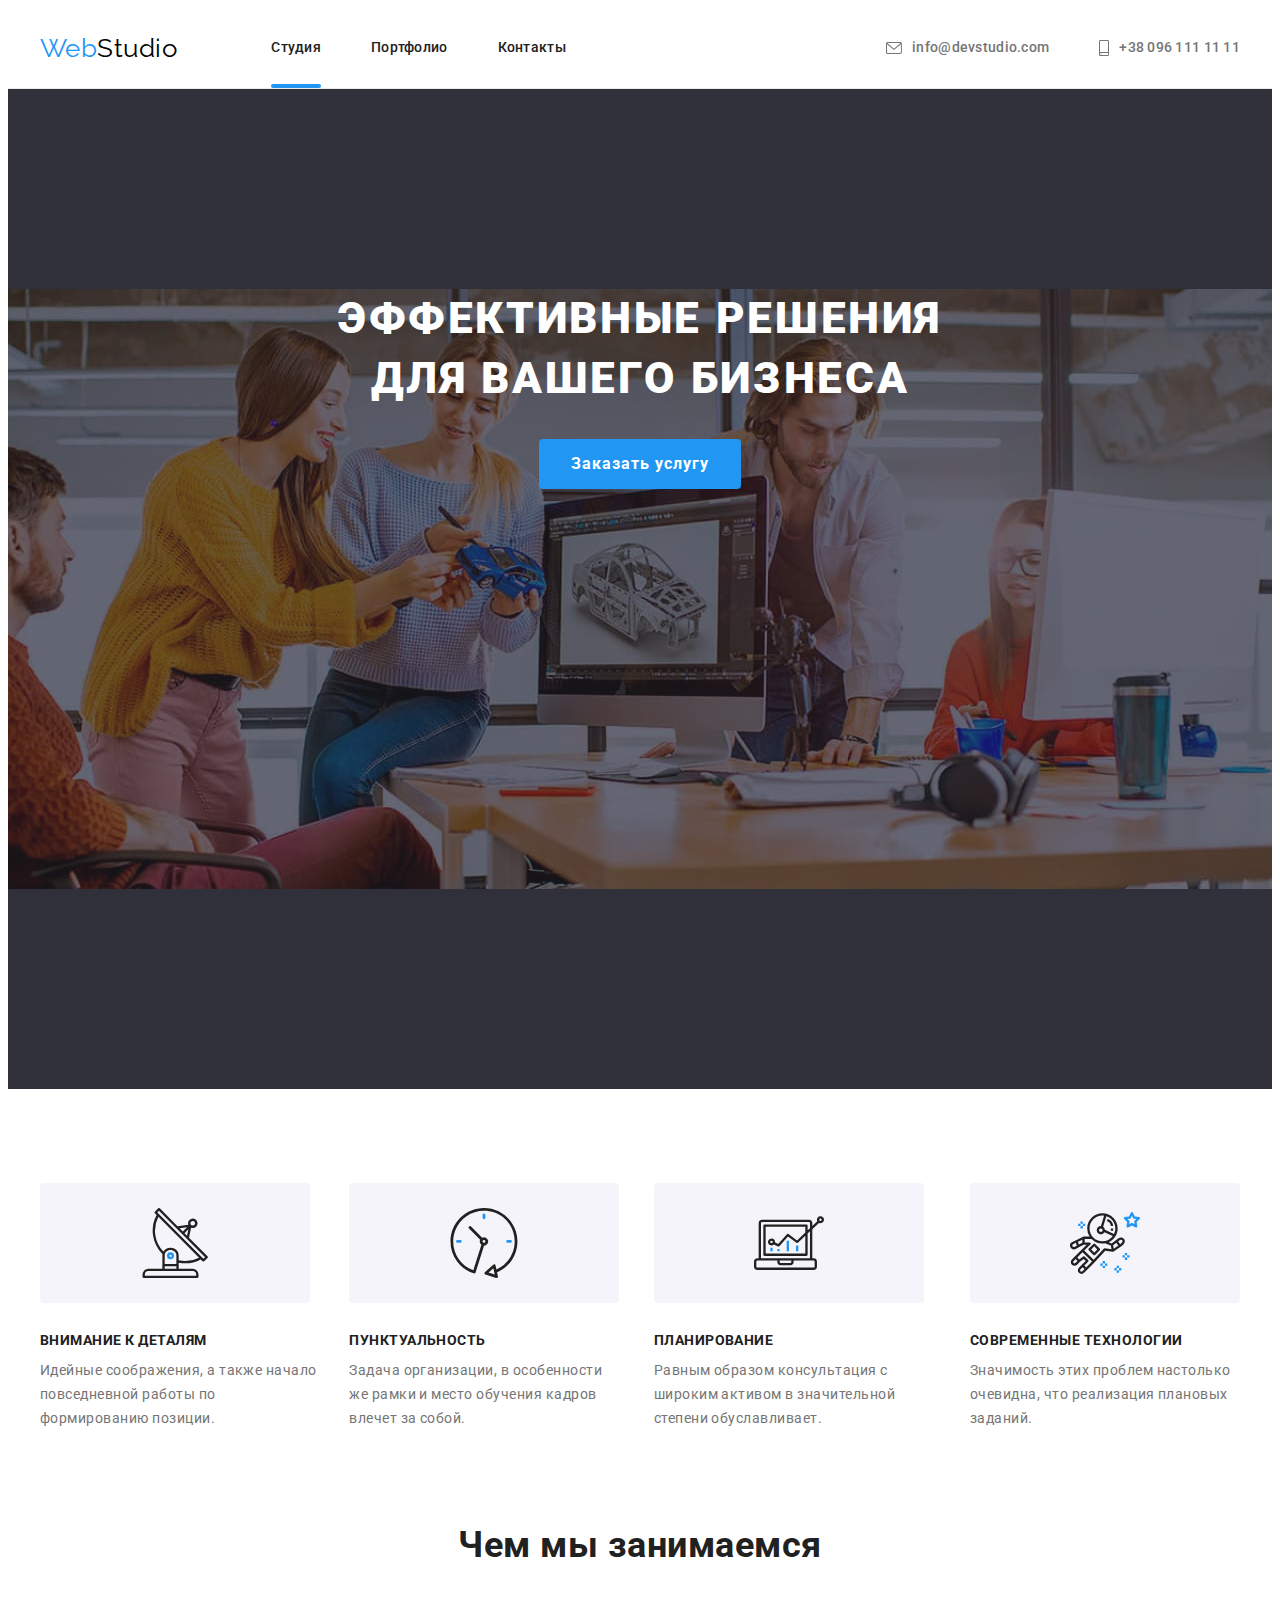
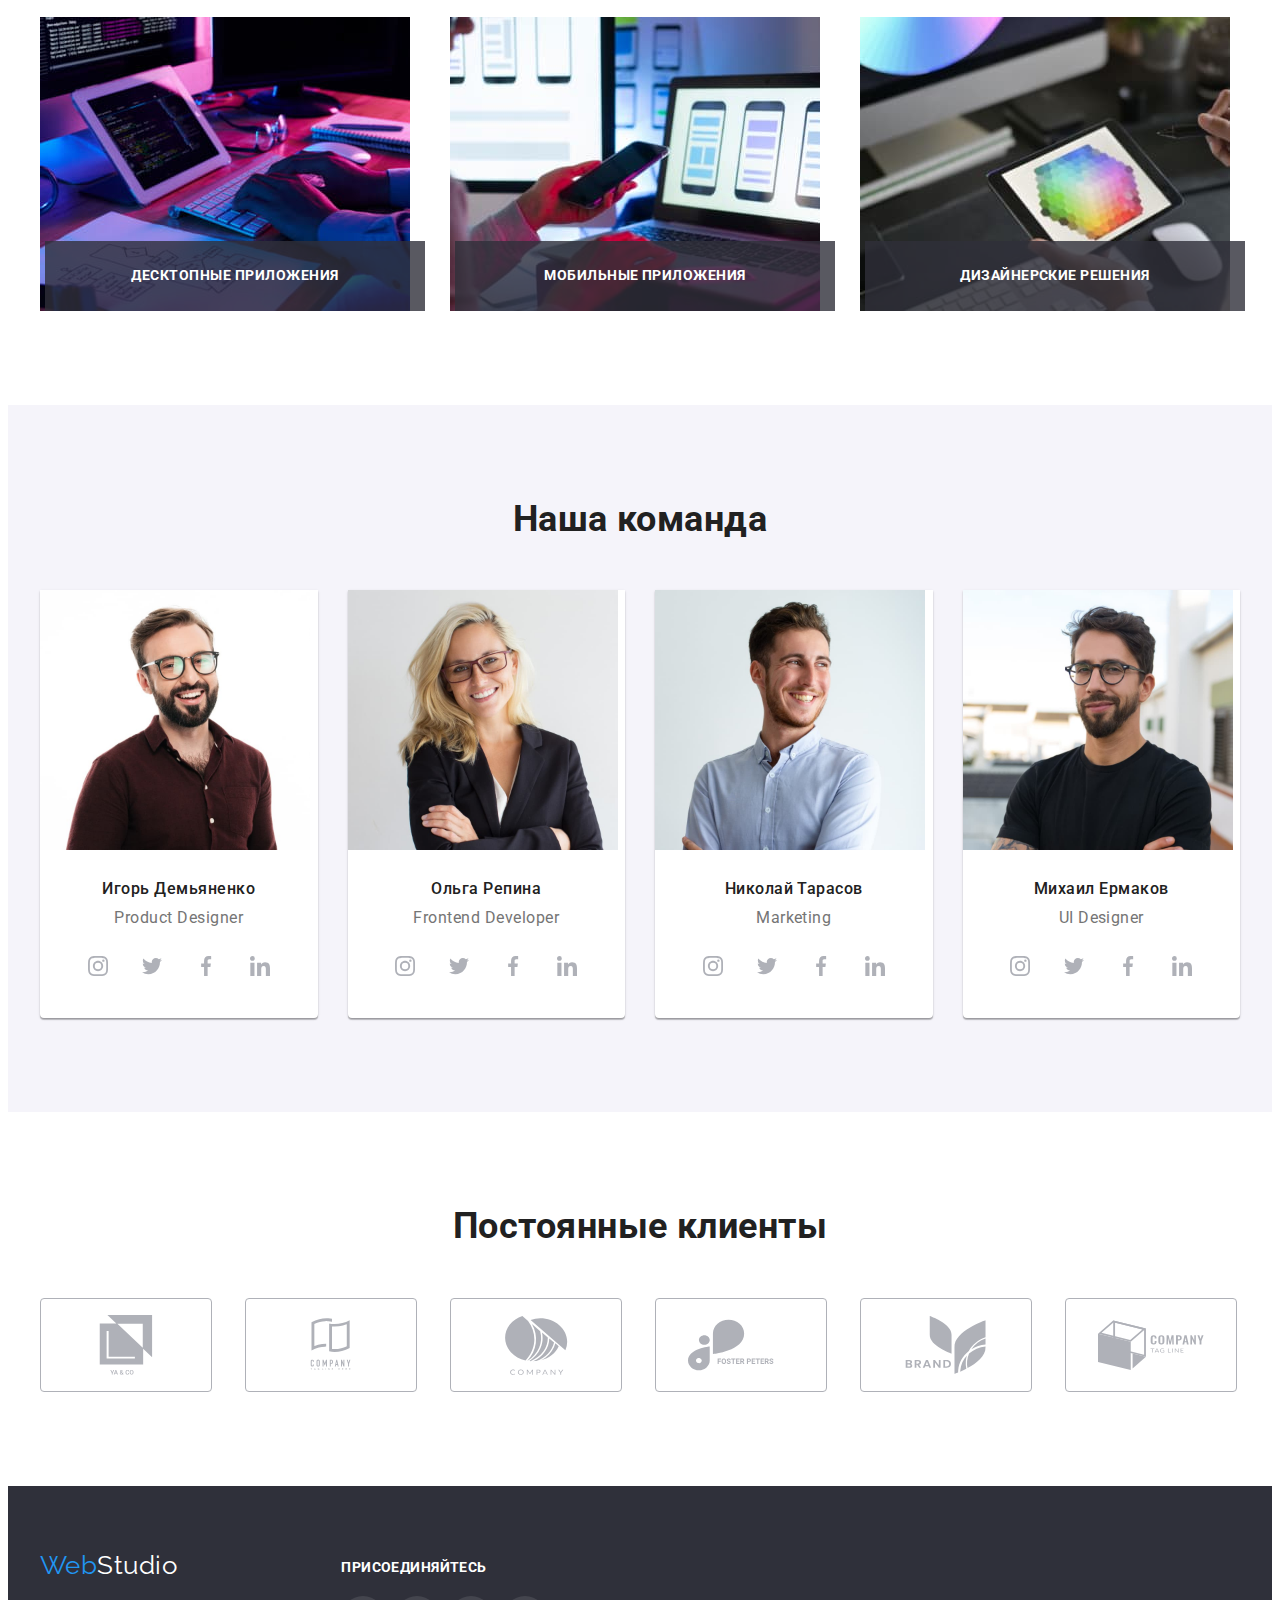
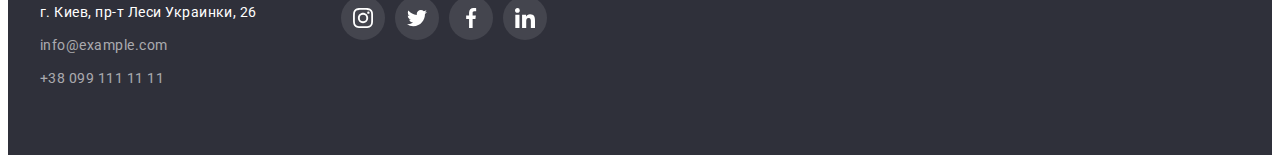
==== index.html @ 6e795c2c "upload" ====
<!DOCTYPE html>
<html lang="ru">
  <head>
    <meta charset="UTF-8" />
    <meta http-equiv="X-UA-Compatible" content="IE=edge" />
    <meta name="viewport" content="width=device-width, initial-scale=1.0" />
    <title>Document</title>
    <link rel="preconnect" href="https://fonts.googleapis.com" />
    <link rel="preconnect" href="https://fonts.gstatic.com" crossorigin />
    <link
      href="https://fonts.googleapis.com/css2?family=Raleway:wght@700&family=Roboto:wght@400;500;700;900&display=swap"
      rel="stylesheet"
    />
    <link
      rel="stylesheet"
      href="https://cdnjs.cloudflare.com/ajax/libs/modern-normalize/1.1.0/modern-normalize.min.css"
      integrity="sha512-wpPYUAdjBVSE4KJnH1VR1HeZfpl1ub8YT/NKx4PuQ5NmX2tKuGu6U/JRp5y+Y8XG2tV+wKQpNHVUX03MfMFn9Q=="
      crossorigin="anonymous"
      referrerpolicy="no-referrer"
    />
    <link rel="stylesheet" href="./css/styles.css" />
  </head>
  <body>
    <!--Секция Header -->
    <header class="header-container">
      <div class="container header-desc">
        <a class="logo" href="./index.html"
          >Web<span class="studio-header">Studio</span></a
        >
        <nav class="nav-content">
          <ul class="list">
            <li class="link-header">
              <a class="link-header-item header-underline" href="./index.html"
                >Студия</a
              >
            </li>
            <li class="link-header">
              <a class="link-header-item" href="./portfolio.html">Портфолио</a>
            </li>
            <li class="link-header">
              <a class="link-header-item" href="">Контакты</a>
            </li>
          </ul>
        </nav>
        <div class="header-contact">
          <ul class="list">
            <li class="header-link-div">
              <a
                class="link-header-item list-contact"
                href="mailto:info@devstudio.com"
              >
                <svg class="header-icon" width="16px" height="12px">
                  <use href="./images/icons.svg#icon-mail"></use></svg
                >info@devstudio.com</a
              >
            </li>
            <li class="header-link-div">
              <a class="link-header-item list-contact" href="tel:+380961111111">
                <svg class="header-icon" width="10px" height="16px">
                  <use href="./images/icons.svg#icon-smartphone"></use>
                </svg>
                +38 096 111 11 11</a
              >
            </li>
          </ul>
        </div>
      </div>
    </header>
    <!-- Блок Unique Content -->
    <main>
      <!-- Секция Hero -->
      <section class="hero-block section">
        <div class="container">
          <h1 class="slogan">Эффективные решения для вашего бизнеса</h1>
          <button class="main-btn" data-modal-open type="button">
            Заказать услугу
          </button>
          <div class="backdrop is-hidden" data-modal>
            <div class="modal">
              <button class="close-btn" data-modal-close type="button">
                <svg width="18px" height="18px">
                  <use href="./images/icons.svg#icon-close"></use>
                </svg>
              </button>
            </div>
          </div>
        </div>
      </section>
      <!-- Секция About -->
      <section class="section">
        <div class="container">
          <h2 class="visually-hidden">feature</h2>
          <ul class="list">
            <li class="about-blocks">
              <div class="about-icons">
                <svg width="70px" height="70px">
                  <use href="./images/icons.svg#icon-antenna"></use>
                </svg>
              </div>
              <h3 class="tag-line">Внимание к деталям</h3>
              <p class="text-about">
                Идейные соображения, а также начало повседневной работы по
                формированию позиции.
              </p>
            </li>
            <li class="about-blocks">
              <div class="about-icons">
                <svg width="70px" height="70px">
                  <use href="./images/icons.svg#icon-clock"></use>
                </svg>
              </div>
              <h3 class="tag-line">Пунктуальность</h3>
              <p class="text-about">
                Задача организации, в особенности же рамки и место обучения
                кадров влечет за собой.
              </p>
            </li>
            <li class="about-blocks">
              <div class="about-icons">
                <svg width="70px" height="70px">
                  <use href="./images/icons.svg#icon-diagram"></use>
                </svg>
              </div>
              <h3 class="tag-line">Планирование</h3>
              <p class="text-about">
                Равным образом консультация с широким активом в значительной
                степени обуславливает.
              </p>
            </li>
            <li class="about-blocks">
              <div class="about-icons">
                <svg width="70px" height="70px">
                  <use href="./images/icons.svg#icon-astronaut"></use>
                </svg>
              </div>
              <h3 class="tag-line">Современные технологии</h3>
              <p class="text-about">
                Значимость этих проблем настолько очевидна, что реализация
                плановых заданий.
              </p>
            </li>
          </ul>
        </div>
      </section>
      <!-- Секция Example -->
      <section class="section section-example">
        <div class="container">
          <h2 class="title-caption">Чем мы занимаемся</h2>
          <ul class="list list-example">
            <li class="example-item">
              <img
                src="./images/img11.jpg"
                alt="робота за ноутбуком"
                width="370"
                height="295"
              />
              <p class="example-item-caption">Десктопные приложения</p>
            </li>
            <li class="example-item">
              <img
                src="./images/img12.jpg"
                alt="телефон в руках"
                width="370"
                height="295"
              />
              <p class="example-item-caption">Мобильные приложения</p>
            </li>
            <li class="example-item">
              <img
                src="./images/img13.jpg"
                alt="планшет в руках"
                width="370"
                height="295"
              />
              <p class="example-item-caption">Дизайнерские решения</p>
            </li>
          </ul>
        </div>
      </section>
      <!-- Секция Team -->
      <section class="section-team section">
        <div class="container">
          <h2 class="title-caption">Наша команда</h2>
          <ul class="list team-list">
            <li class="member">
              <img
                src="./images/img21.jpg"
                alt="Игорь Демьяненко"
                width="270"
                height="260"
              />
              <div class="class-member-list">
                <h3 class="member-name">Игорь Демьяненко</h3>
                <p class="member-job">Product Designer</p>
                <ul class="team-social-media">
                  <li class="team-social">
                    <a
                      class="social-media-link"
                      href=""
                      target="_blank"
                      rel="noopener noreferrer"
                      aria-label="instagram"
                    >
                      <svg width="20px" height="20px">
                        <use href="./images/icons.svg#icon-instagram"></use>
                      </svg>
                    </a>
                  </li>
                  <li class="team-social">
                    <a
                      class="social-media-link"
                      href=""
                      target="_blank"
                      rel="noopener noreferrer"
                      aria-label="twitter"
                    >
                      <svg width="20px" height="20px">
                        <use href="./images/icons.svg#icon-twitter"></use>
                      </svg>
                    </a>
                  </li>
                  <li class="team-social">
                    <a
                      class="social-media-link"
                      href=""
                      target="_blank"
                      rel="noopener noreferrer"
                      aria-label="facebook"
                    >
                      <svg width="20px" height="20px">
                        <use href="./images/icons.svg#icon-facebook"></use>
                      </svg>
                    </a>
                  </li>
                  <li class="team-social">
                    <a
                      class="social-media-link"
                      href=""
                      target="_blank"
                      rel="noopener noreferrer"
                      aria-label="linkendin"
                    >
                      <svg width="20px" height="20px">
                        <use href="./images/icons.svg#icon-linkendin"></use>
                      </svg>
                    </a>
                  </li>
                </ul>
              </div>
            </li>
            <li class="member">
              <img
                src="./images/img22.jpg"
                alt="Ольга Репина"
                width="270"
                height="260"
              />
              <div class="class-member-list">
                <h3 class="member-name">Ольга Репина</h3>
                <p class="member-job">Frontend Developer</p>
                <ul class="team-social-media">
                  <li class="team-social">
                    <a
                      class="social-media-link"
                      href=""
                      target="_blank"
                      rel="noopener noreferrer"
                      aria-label="instagram"
                    >
                      <svg width="20px" height="20px">
                        <use href="./images/icons.svg#icon-instagram"></use>
                      </svg>
                    </a>
                  </li>
                  <li class="team-social">
                    <a
                      class="social-media-link"
                      href=""
                      target="_blank"
                      rel="noopener noreferrer"
                      aria-label="twitter"
                    >
                      <svg width="20px" height="20px">
                        <use href="./images/icons.svg#icon-twitter"></use>
                      </svg>
                    </a>
                  </li>
                  <li class="team-social">
                    <a
                      class="social-media-link"
                      href=""
                      target="_blank"
                      rel="noopener noreferrer"
                      aria-label="facebook"
                    >
                      <svg width="20px" height="20px">
                        <use href="./images/icons.svg#icon-facebook"></use>
                      </svg>
                    </a>
                  </li>
                  <li class="team-social">
                    <a
                      class="social-media-link"
                      href=""
                      target="_blank"
                      rel="noopener noreferrer"
                      aria-label="linkendin"
                    >
                      <svg width="20px" height="20px">
                        <use href="./images/icons.svg#icon-linkendin"></use>
                      </svg>
                    </a>
                  </li>
                </ul>
              </div>
            </li>
            <li class="member">
              <img
                src="./images/img23.jpg"
                alt="Николай Тарасов"
                width="270"
                height="260"
              />
              <div class="class-member-list">
                <h3 class="member-name">Николай Тарасов</h3>
                <p class="member-job">Marketing</p>
                <ul class="team-social-media">
                  <li class="team-social">
                    <a
                      class="social-media-link"
                      href=""
                      target="_blank"
                      rel="noopener noreferrer"
                      aria-label="instagram"
                    >
                      <svg width="20px" height="20px">
                        <use href="./images/icons.svg#icon-instagram"></use>
                      </svg>
                    </a>
                  </li>
                  <li class="team-social">
                    <a
                      class="social-media-link"
                      href=""
                      target="_blank"
                      rel="noopener noreferrer"
                      aria-label="twitter"
                    >
                      <svg width="20px" height="20px">
                        <use href="./images/icons.svg#icon-twitter"></use>
                      </svg>
                    </a>
                  </li>
                  <li class="team-social">
                    <a
                      class="social-media-link"
                      href=""
                      target="_blank"
                      rel="noopener noreferrer"
                      aria-label="facebook"
                    >
                      <svg width="20px" height="20px">
                        <use href="./images/icons.svg#icon-facebook"></use>
                      </svg>
                    </a>
                  </li>
                  <li class="team-social">
                    <a
                      class="social-media-link"
                      href=""
                      target="_blank"
                      rel="noopener noreferrer"
                      aria-label="linkendin"
                    >
                      <svg width="20px" height="20px">
                        <use href="./images/icons.svg#icon-linkendin"></use>
                      </svg>
                    </a>
                  </li>
                </ul>
              </div>
            </li>
            <li class="member">
              <img
                src="./images/img24.jpg"
                alt="Михаил Ермаков"
                width="270"
                height="260"
              />
              <div class="class-member-list">
                <h3 class="member-name">Михаил Ермаков</h3>
                <p class="member-job">UI Designer</p>
                <ul class="team-social-media">
                  <li class="team-social">
                    <a
                      class="social-media-link"
                      href=""
                      target="_blank"
                      rel="noopener noreferrer"
                      aria-label="instagram"
                    >
                      <svg width="20px" height="20px">
                        <use href="./images/icons.svg#icon-instagram"></use>
                      </svg>
                    </a>
                  </li>
                  <li class="team-social">
                    <a
                      class="social-media-link"
                      href=""
                      target="_blank"
                      rel="noopener noreferrer"
                      aria-label="twitter"
                    >
                      <svg width="20px" height="20px">
                        <use href="./images/icons.svg#icon-twitter"></use>
                      </svg>
                    </a>
                  </li>
                  <li class="team-social">
                    <a
                      class="social-media-link"
                      href=""
                      target="_blank"
                      rel="noopener noreferrer"
                      aria-label="facebook"
                    >
                      <svg width="20px" height="20px">
                        <use href="./images/icons.svg#icon-facebook"></use>
                      </svg>
                    </a>
                  </li>
                  <li class="team-social">
                    <a
                      class="social-media-link"
                      href=""
                      target="_blank"
                      rel="noopener noreferrer"
                      aria-label="linkendin"
                    >
                      <svg width="20px" height="20px">
                        <use href="./images/icons.svg#icon-linkendin"></use>
                      </svg>
                    </a>
                  </li>
                </ul>
              </div>
            </li>
          </ul>
        </div>
      </section>
      <!-- Секция Company -->
      <section class="section">
        <div class="container">
          <h2 class="title-caption">Постоянные клиенты</h2>
          <ul class="company-list">
            <li class="company-item">
              <a class="company-icon" href="">
                <svg width="106px" height="60px">
                  <use href="./images/icons.svg#icon-company-1"></use>
                </svg>
              </a>
            </li>
            <li class="company-item">
              <a class="company-icon" href="">
                <svg width="106px" height="60px">
                  <use href="./images/icons.svg#icon-company-2"></use>
                </svg>
              </a>
            </li>
            <li class="company-item">
              <a class="company-icon" href="">
                <svg width="106px" height="60px">
                  <use href="./images/icons.svg#icon-company-3"></use>
                </svg>
              </a>
            </li>
            <li class="company-item">
              <a class="company-icon" href="">
                <svg width="106px" height="60px">
                  <use href="./images/icons.svg#icon-company-4"></use>
                </svg>
              </a>
            </li>
            <li class="company-item">
              <a class="company-icon" href="">
                <svg width="106px" height="60px">
                  <use href="./images/icons.svg#icon-company-5"></use>
                </svg>
              </a>
            </li>
            <li class="company-item">
              <a class="company-icon" href="">
                <svg width="106px" height="60px">
                  <use href="./images/icons.svg#icon-company-6"></use>
                </svg>
              </a>
            </li>
          </ul>
        </div>
      </section>
    </main>
    <!-- Секция Footer -->
    <footer class="footer-description">
      <div class="container footer-section">
        <div class="footer-container">
          <a class="logo logo-footer" href="./index.html"
            >Web<span class="studio-footer">Studio</span></a
          >
          <address class="footer-address">
            <a
              class="address-street footer-item"
              href="https://goo.gl/maps/VF2LZ43CsgzE6X2i7"
              target="_blank"
              rel="noopener noreferrer"
              >г. Киев, пр-т Леси Украинки, 26</a
            >
            <a class="link-footer footer-item" href="mailto:info@example.com"
              >info@example.com</a
            >
            <a class="link-footer footer-item" href="tel=+380991111111"
              >+38 099 111 11 11</a
            >
          </address>
        </div>
        <div class="footer-div">
          <h2 class="footer-str">присоединяйтесь</h2>
          <ul class="team-social-media footer-list">
            <li class="team-social footer-icon">
              <a
                class="social-media-link footer-media"
                href=""
                target="_blank"
                rel="noopener noreferrer"
                aria-label="instagram"
              >
                <svg width="20px" height="20px">
                  <use href="./images/icons.svg#icon-instagram"></use>
                </svg>
              </a>
            </li>
            <li class="team-social footer-icon">
              <a
                class="social-media-link footer-media"
                href=""
                target="_blank"
                rel="noopener noreferrer"
                aria-label="twitter"
              >
                <svg width="20px" height="20px">
                  <use href="./images/icons.svg#icon-twitter"></use>
                </svg>
              </a>
            </li>
            <li class="team-social footer-icon">
              <a
                class="social-media-link footer-media"
                href=""
                target="_blank"
                rel="noopener noreferrer"
                aria-label="facebook"
              >
                <svg width="20px" height="20px">
                  <use href="./images/icons.svg#icon-facebook"></use>
                </svg>
              </a>
            </li>
            <li class="team-social footer-icon">
              <a
                class="social-media-link footer-media"
                href=""
                target="_blank"
                rel="noopener noreferrer"
                aria-label="linkendin"
              >
                <svg width="20px" height="20px">
                  <use href="./images/icons.svg#icon-linkendin"></use>
                </svg>
              </a>
            </li>
          </ul>
        </div>
      </div>
    </footer>
    <script src="./js/modal.js"></script>
  </body>
</html>
---- css/styles.css ----
:root {
    /* fonts */
    --main-fonts: "Roboto";
    --secondary-fonts: "Raleway";
    
    /* text colors */
    --accent-txt-cl: #757575;
    --secondary-txt-cl: #212121;
 
    /* background colors */
    --secondary-bg-cl: #2F303A;
    --third-party-bg: #F5F4FA;
    
    --blue-color: #2196F3;
    --white-clr: #ffffff;

    /* others */

    --indent: 30px;
    --items: 3;

}
body {
    font-family: var(--main-fonts), sans-serif;
    color: var(--accent-txt-cl);
    letter-spacing: 0.03em;
}

.container {
    width: 1200px;
    padding: 0 15px;
    /* outline: 1px solid red; */
    margin-left: auto;
    margin-right: auto;
}

.section {
    padding: 94px 0;
}

img {
    display: block;
    max-width: 100%;
    height: auto;
}

/* h1, h2, h3, h4, p, ul {
    margin: 0px;
} */

/* Секция Header */

.header-container {
    border-bottom: 1px solid #ECECEC;
}

.header-desc {
    display: flex;
    align-items: center;
}

/* .nav-content {
    display: flex;
    align-items: center;
} */

.logo {
    font-family: var(--secondary-fonts);
    text-decoration: none;
    font-size: 26px;
    color: var(--blue-color);
    line-height: 1.19;

    margin-right: 94px;
}
   
.studio-header {
    color: #000000;
}

.link-header-item {
    text-decoration: none;
    color: var(--secondary-txt-cl);
    font-weight: 500;
    font-size: 14px;
    line-height: 1.14;
    letter-spacing: 0.02em;

    display: block;
    padding-top: 32px;
    padding-bottom: 32px;

    transition: color 250ms cubic-bezier(0.4, 0, 0.2, 1);
}


.link-header:not(:last-child) {
    margin-right: 50px;
}
.link-header {
    position: relative;
}

.link-header-item:hover,
.link-header-item:focus {
    color: var(--blue-color);
        
}

.header-underline {
    display: block;
}


.header-underline::after {
    position: absolute;
    display: inline-block;
    bottom: 0;
    left: 0;
    content: "";
    width: 100%;
    height: 4px;
    border-radius: 2px;
    background-color: var(--blue-color);
    /* bottom: -1px; */   

}



/* .header-list {
    margin-left: auto;
} */

/* .list-header:not(:last-child) {
    margin-right: 50px;
} */

.list {
    list-style-type: none;

    padding: 0px;
    margin: 0px;
    display: flex;
}

.header-contact {
    margin-left: auto;
}


.header-link-div:not(:last-child) {
    margin-right: 50px;
}

.list-contact {
    display: flex;
    align-items: center;
    font-weight: 500;
    letter-spacing: 0.02em;
    color: var(--accent-txt-cl)
    
}
.list-contact:hover {
    color: var(--blue-color);
}

.header-icon {
    fill: currentColor;
    margin-right: 10px
}

/* .div-contact {
    display: flex;
    align-items: center;
    fill: var(--accent-txt-cl);
}

.div-contact:hover,
.div-contact:focus {
    fill: var(--blue-color) ;
    cursor: pointer;
} */

/* Ceкия Hero */
.hero-container {
    background-image: url(../images/photo-hero.jpg);
}
.hero-block {
    background-color: var(--secondary-bg-cl);
    background-image: linear-gradient(
    rgba(47, 48, 58, 0.4),
    rgba(47, 48, 58, 0.4)), 
    url(../images/photo-hero.jpg);
    max-width: 1600px;
    height: 600px;
    background-repeat: no-repeat;
    background-position: center;
    margin-left: auto;
    margin-right: auto;
    
    padding-top: 200px;
    padding-bottom: 200px;
}
    
.slogan {
    font-size: 44px;
    font-weight: 900;
    line-height: 1.36;
    vertical-align: top;
    color: var(--white-clr);
    text-transform: uppercase;
    letter-spacing: 0.06em;

    margin-top: 0px;
    margin-bottom: 0px;
    margin-left: auto;
    margin-right: auto;
    text-align: center;
    width: 700px;
}

.main-btn {
    font-family: var(--main-fonts);
    font-weight: 700;
    font-size: 16px;
    line-height: 1.87;
    background-color: var(--blue-color);
    color: var(--white-clr);
    cursor: pointer;
    letter-spacing: 0.06em;

    margin-top: 30px;
    margin-left: auto;
    margin-right: auto;
    display: block;
    min-width: 200px;
    border-radius: 4px;
    border: transparent;
    padding: 10px 32px;

    
    transition:  
    background-color 250ms cubic-bezier(0.4, 0, 0.2, 1), 
    box-shadow 250ms cubic-bezier(0.4, 0, 0.2, 1);
}


.main-btn:hover,
.main-btn:focus {
    background-color: #188CE8;
    box-shadow: 0px 4px 4px rgba(0, 0, 0, 0.15);
}

.backdrop {
    position: fixed;
    top: 0;
    left: 0;
    width: 100%;
    height: 100%;
    background-color: rgba(0, 0, 0, 0.2);
    transition: 
    opacity 250ms cubic-bezier(0.4, 0, 0.2, 1), 
    visibility 250ms cubic-bezier(0.4, 0, 0.2, 1);
    z-index: 100;
}

.backdrop.is-hidden {
    opacity: 0;
    visibility: hidden;
    pointer-events: none;
}

.modal {
    position: absolute;
    
    top: 50%;
    left: 50%;
    transform: translate(-50%, -50%);

    width: 528px;
    height: 581px;
    background-color: rgba(255, 255, 255, 1); 
    box-shadow: 
    0 1px 3px rgba(0, 0, 0, 0.12),
    0 1px 1px rgba(0, 0, 0, 0.14),
    0 2px 1px rgba(0, 0, 0, 0.2);

}

.close-btn {
    position: absolute;
    top: 8px;
    right: 8px;
    width: 30px;
    height: 30px;
    border-radius: 50%;
    padding: 0;
    display: flex;
    justify-content: center;
    align-items: center;
    
    cursor: pointer;
    
    border: 1px solid rgba(0, 0, 0, 0.1);
    background-color: rgba(255, 255, 255, 1);
    color: rgba(0, 0, 0, 1);
}
/* Секция About */

.visually-hidden {
     position: absolute;
     width: 1px;
     height: 1px;
     margin: -1px;
     border: 0;
     padding: 0;
     white-space: nowrap;
     clip-path: inset(100%);
     clip: rect(0 0 0 0);
     overflow: hidden; 
}

.about-blocks:not(:last-child) {
    margin-right: 30px;
}

.about-icons {
    display: flex;
    width: 270px;
    height: 120px;
    justify-content: center;
    align-items: center;
    background-color: #F5F4FA;
    border-radius: 4px;
}

.tag-line {
    font-weight: 700;
    font-size: 14px;
    line-height: 1.14;
    color:  var(--secondary-txt-cl);
    text-transform: uppercase;

    margin-top: 30px;
    margin-bottom: 10px;

}

.text-about {
    line-height: 1.71;
    font-size: 14px;

    margin: 0px;
    flex-basis: 270px;
    
} 

/* Секция Example */

.section-example {
    padding-top: 0px;
    padding-bottom: 94px;
}

.title-caption {
    font-weight: 700;
    font-size: 36px;
    line-height: 1.16;
    color:  var(--secondary-txt-cl);

    margin-top: 0px;
    margin-bottom: 50px;
    margin-left: auto;
    margin-right: auto;
    text-align: center;
}

.list-example {
    display: flex;
    flex-wrap: wrap;
    margin: calc(-1 * var(--indent) / 2);
}
.example-item {
    position: relative;
    flex-basis: calc((100% - var(--indent) * var(--items)) / var(--items));
    margin: calc(var(--indent) / 2);
}

.example-item-caption {
    font-family: var(--main-fonts);
    font-size: 14px;
    font-weight: 700;
    line-height: 1.14;
    text-transform: uppercase;
    
    position: absolute ;
    margin: 0;

    bottom: 0;
    left: calc(50% - 185px);

    display: flex;
    justify-content: center;
    align-items: center;
    width: 100%;
    height: 70px;

    background-color: rgba(47, 48, 58, 0.8);
    color: #ffffff;

    
}

/* Секция Team */

.section-team {
    background-color: var(--third-party-bg);
}

.team-list {
    flex-wrap: wrap;
    margin: calc(-1 * var(--indent) / 2);

    

}

.member {
    background-color: var(--white-clr);
    --items: 4;

    box-shadow: 
    0px 1px 3px rgba(0, 0, 0, 0.12),
    0px 1px 1px rgba(0, 0, 0, 0.14),
    0px 2px 1px rgba(0, 0, 0, 0.2);

    border-bottom-left-radius: 4px;
    border-bottom-right-radius: 4px;
    flex-basis: calc((100% - var(--indent) * var(--items)) / var(--items));
    margin: calc(var(--indent) / 2);
}

.class-member-list {
    padding-top: 30px;
    padding-bottom: 30px;
    text-align: center;
}

.member-name {
    font-weight: 500;
    font-size: 16px;
    line-height: 1.18;
    color:  var(--secondary-txt-cl);

    margin-top: 0px;
    
    margin-bottom: 10px;
    text-align: center;
}

.member-job {
    font-size: 16px;
    line-height: 1.18;

    margin-top: 0px;
    margin-bottom: 16px;
    text-align: center;
}

.team-social-media {
list-style: none;
padding: 0px;
display: flex;

margin: 0px;
align-items: center;
justify-content: center;
}

/* .team-social {
    border-radius: 50%;
} */



.team-social:not(:last-child) {
    margin-right: 10px;

}

.social-media-link {
    display: flex;
    align-items: center;
    justify-content: center;
    width: 44px;
    height: 44px;
    fill: #AFB1B8;
    border-radius: 50%;

    transition: fill 250ms cubic-bezier(0.4, 0, 0.2, 1),
    background-color 250ms cubic-bezier(0.4, 0, 0.2, 1);
}

.social-media-link:hover,
.social-media-link:focus {
    fill: #ffffff;
    background-color: var(--blue-color);
}

/* Секция Company */

.company-list {
    list-style: none;
    display: flex;
    justify-content: center;
    padding: 0px;
    margin: calc(-1 * var(--indent) / 2);
    
}

.company-item {
    
    /* display: flex;
    justify-content: center;
    align-items: center; */
    --items: 6;
    flex-basis: calc((100% - var(--indent) * var(--items)) / var(--items));
    margin: calc(var(--indent) / 2);
}

.company-icon {
    display: flex;
    justify-content: center;
    align-items: center;
    width: 170px;
    height: 92px;
    fill: #AFB1B8;
    border: 1px solid #AFB1B8;
    border-radius: 4px;

    transition: fill 250ms cubic-bezier(0.4, 0, 0.2, 1),
    background-color 250ms cubic-bezier(0.4, 0, 0.2, 1);
    /* padding: 16px 32px; */
}

.company-icon:hover,
.company-icon:focus {
    fill: var(--blue-color);
    border: 1px solid var(--blue-color);
}

/* Секция Footer */
.footer-section {
    display: flex;
}


.footer-description {
    background-color: var(--secondary-bg-cl);
    font-style: normal;
    padding-top: 64px;
    padding-bottom: 64px;
}

.logo-footer {
    margin-bottom: 20px;
} 
   
.footer-container {
    display: flex;
    flex-direction: column;
}

.footer-address {
    display: flex;
    flex-direction: column;
}

.studio-footer {
    color: var(--white-clr);
}

.footer-item:not(:last-child) {
    margin-bottom: 9px;
}

.address-street {
    text-decoration: none;
    color: var(--white-clr);
    line-height: 1.71;
    font-style: normal;
    font-size: 14px;

    transition: color 250ms cubic-bezier(0.4, 0, 0.2, 1);
}

.address-street:hover,
.address-street:focus {
    color: #188CE8;
}

.link-footer {
    text-decoration: none;
    line-height: 1.71;
    color: rgba(255, 255, 255, 0.6);
    font-style: normal;
    font-size: 14px;
    transition: color 250ms cubic-bezier(0.4, 0, 0.2, 1);
}

.link-footer:hover,
.link-footer:focus {
    color: #188CE8;
}

.footer-div {
    padding-left: 70px;
    padding-top: 10px;
}
.footer-str {
    margin: 0px;
    font-family: var(--main-fonts);
    font-weight: 700;
    font-size: 14px;
    line-height: 1.14;
    letter-spacing: 0.03em;
    color: #ffffff;
    text-transform: uppercase;

}

.footer-list {
    margin-top: 20px;
}

.footer-media {
    fill: #ffffff;
}

.footer-icon {
    background-color:  rgba(255, 255, 255, 0.1);
    border-radius: 50%;

}

/* New page */
/* Page Portfolio */
/*  */
/*  */

.portfolio-btn {
    list-style: none;

    padding: 0;
    display: flex;
    margin-top: 0px;
    margin-bottom: 50px;
    justify-content: center;
}

.portfolio-btn-item:not(:last-child) {
    margin-right: 8px;
}

.btn-item {
    font-family: inherit;
    font-weight: 500;
    font-size: 16px;
    line-height: 1.62;
    background-color: var(--third-party-bg);
    color: var(--secondary-txt-cl);
    cursor: pointer;
    letter-spacing: 0.03em;

    border-radius: 4px;
    border: transparent;
    padding: 6px 22px;

    transition: 
    fill 250ms cubic-bezier(0.4, 0, 0.2, 1),
    background-color 250ms cubic-bezier(0.4, 0, 0.2, 1),
    box-shadow 250ms cubic-bezier(0.4, 0, 0.2, 1);
}

.btn-item:hover,
.btn-item:focus {
    color: var(--white-clr);
    background-color: var(--blue-color);
    box-shadow: 
    0px 3px 1px rgba(0, 0, 0, 0.1),
    0px 1px 2px rgba(0, 0, 0, 0.08),
    0px 2px 2px rgba(0, 0, 0, 0.12);
}

.portfolio-desc-list {
    
    padding: 20px 23px;
    
    /* border-bottom: 1px solid #eee;
    border-left: 1px solid #eee;
    border-right: 1px solid #eee; */
}


.portfolio-example {
    list-style: none;

    padding: 0px;
    display: flex;
    flex-wrap: wrap;
    margin: calc(-1 * var(--indent) / 2);
}

.portfolio-example-item {
    flex-basis: calc((100% - var(--indent) * var(--items)) / var(--items));
    margin: calc(var(--indent) / 2);

    border: 1px solid #eee;  
}

/* .portfolio-example-item:hover {
    display: block;
    box-shadow: 1px 4px 6px 0px rgba(0, 0, 0, 0.16);
    
    box-shadow: 0px 4px 4px 0px rgba(0, 0, 0, 0.06);
    
    box-shadow: 0px 1px 1px 0px rgba(0, 0, 0, 0.12);
} */

/* .portfolio-example-item:hover {
    box-shadow: rgba(0, 0, 0, 0.16), 
    rgba(0, 0, 0, 0.06),
    rgba(0, 0, 0, 0.12);
}

.example-link:hover {
    box-shadow: rgba(0, 0, 0, 0.16),
    rgba(0, 0, 0, 0.06),
    rgba(0, 0, 0, 0.12);
} */

.example-link {
    text-decoration: none;
    cursor: pointer;
    
    display: inline-block;
    /* padding: 0px;
    border-bottom: 1px solid #eee;
    border-left: 1px solid #eee;
    border-right: 1px solid #eee; */

    transition:
    box-shadow 250ms cubic-bezier(0.4, 0, 0.2, 1);
    
}

.portfolio-img-position {
    position: relative;

    overflow: hidden;
}

.img-position-desc {
    font-family: var(--main-fonts);
    font-size: 18px;
    font-weight: 400;
    line-height: 1.55;
    color: #FFFFFF;
    position: absolute;
    bottom:0;
    left: 0;
    width: 100%;
    height: 100%;
   
    margin: 0;
    padding: 63px 24px;

    background-color: rgba(33, 150, 243, 0.9);

    transform: translateY(100%);
    transition:
    transform 250ms cubic-bezier(0.4, 0, 0.2, 1);
}

.example-link:hover .img-position-desc {
    transform: translateY(0);
}




.example-link:hover {
    box-shadow: 
    0px 1px 1px rgba(0, 0, 0, 0.12), 
    0px 4px 4px rgba(0, 0, 0, 0.06),
    1px 4px 6px rgba(0, 0, 0, 0.16);
}






.example-name {
    font-weight: 700;
    font-size: 18px;
    line-height: 2;
    color: var(--secondary-txt-cl);
    letter-spacing: 0.06em;
    text-decoration: none;

    margin: 0px;
    margin-bottom: 4px;
    /* margin: 20px 24px 4px; */
}

.example-desc {
    font-size: 16px;
    line-height: 1.87;
    color: var(--accent-txt-cl);

    margin: 0px;
    
}
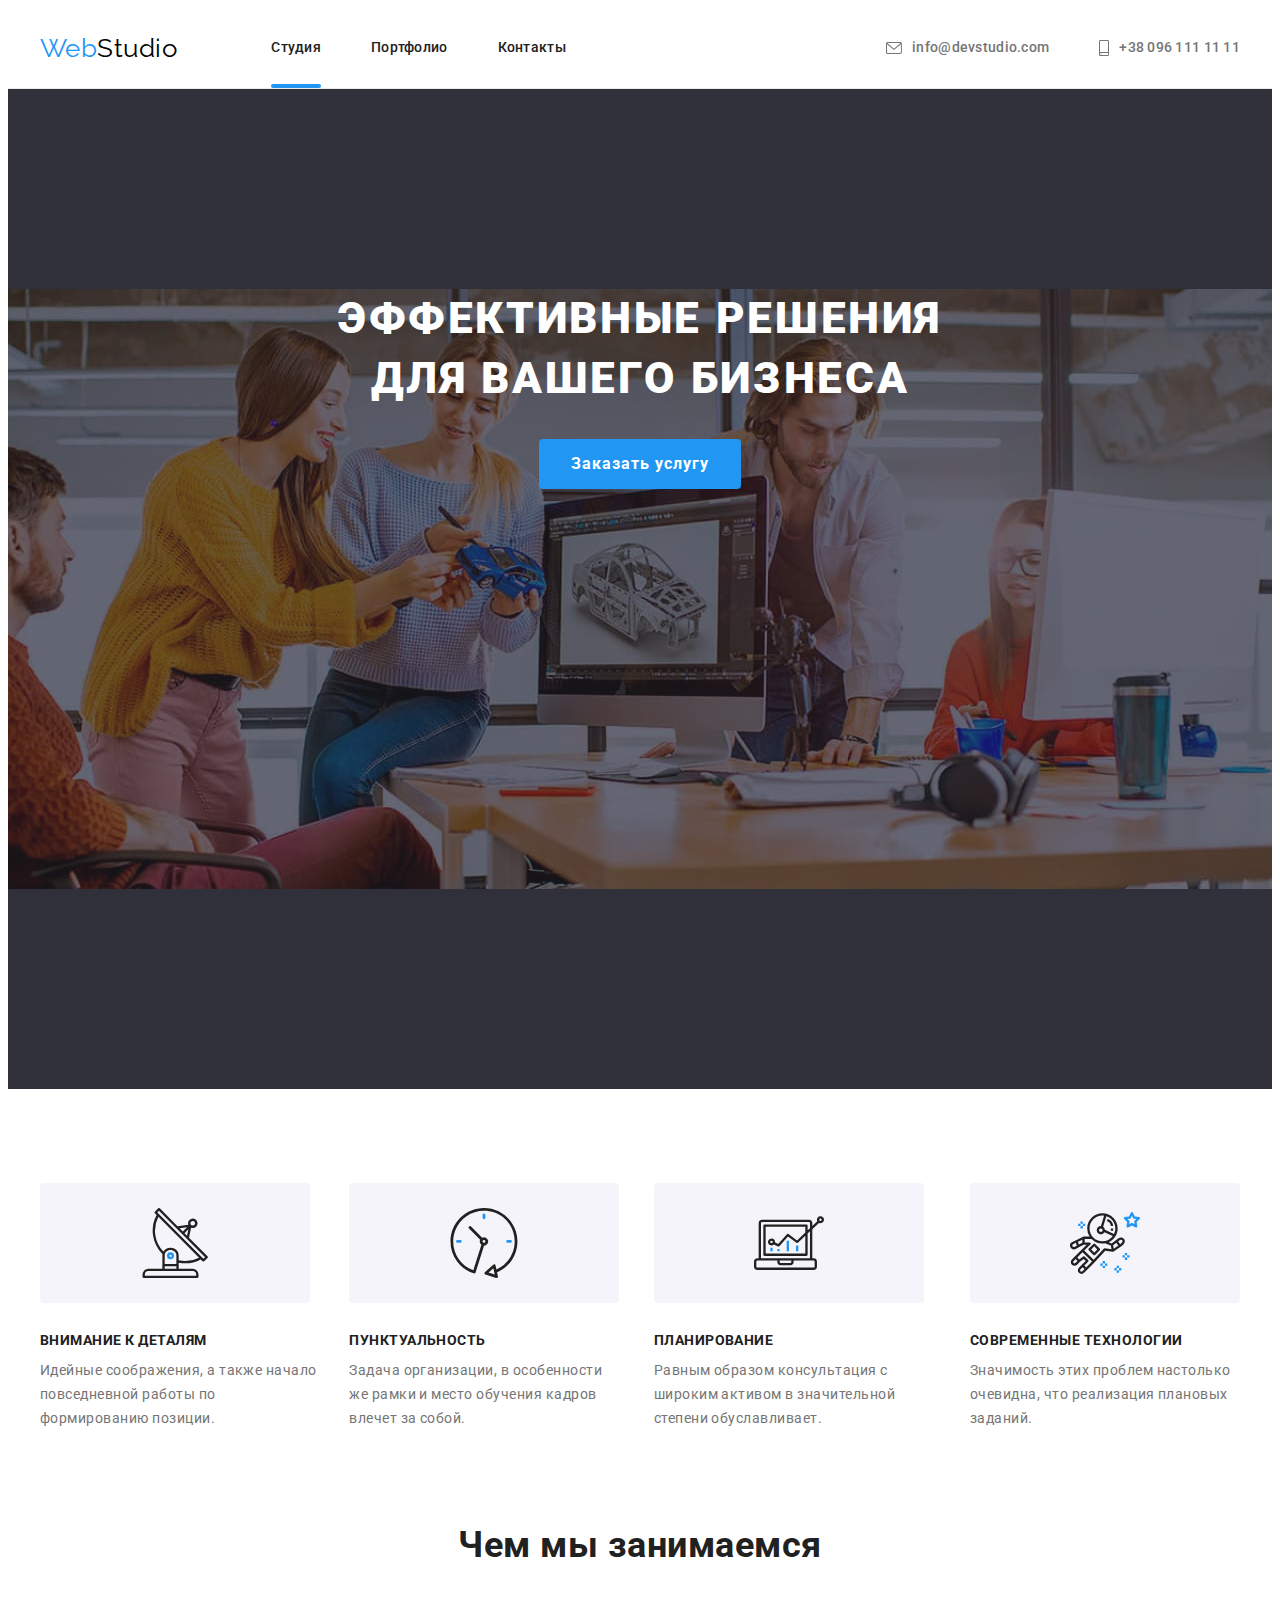
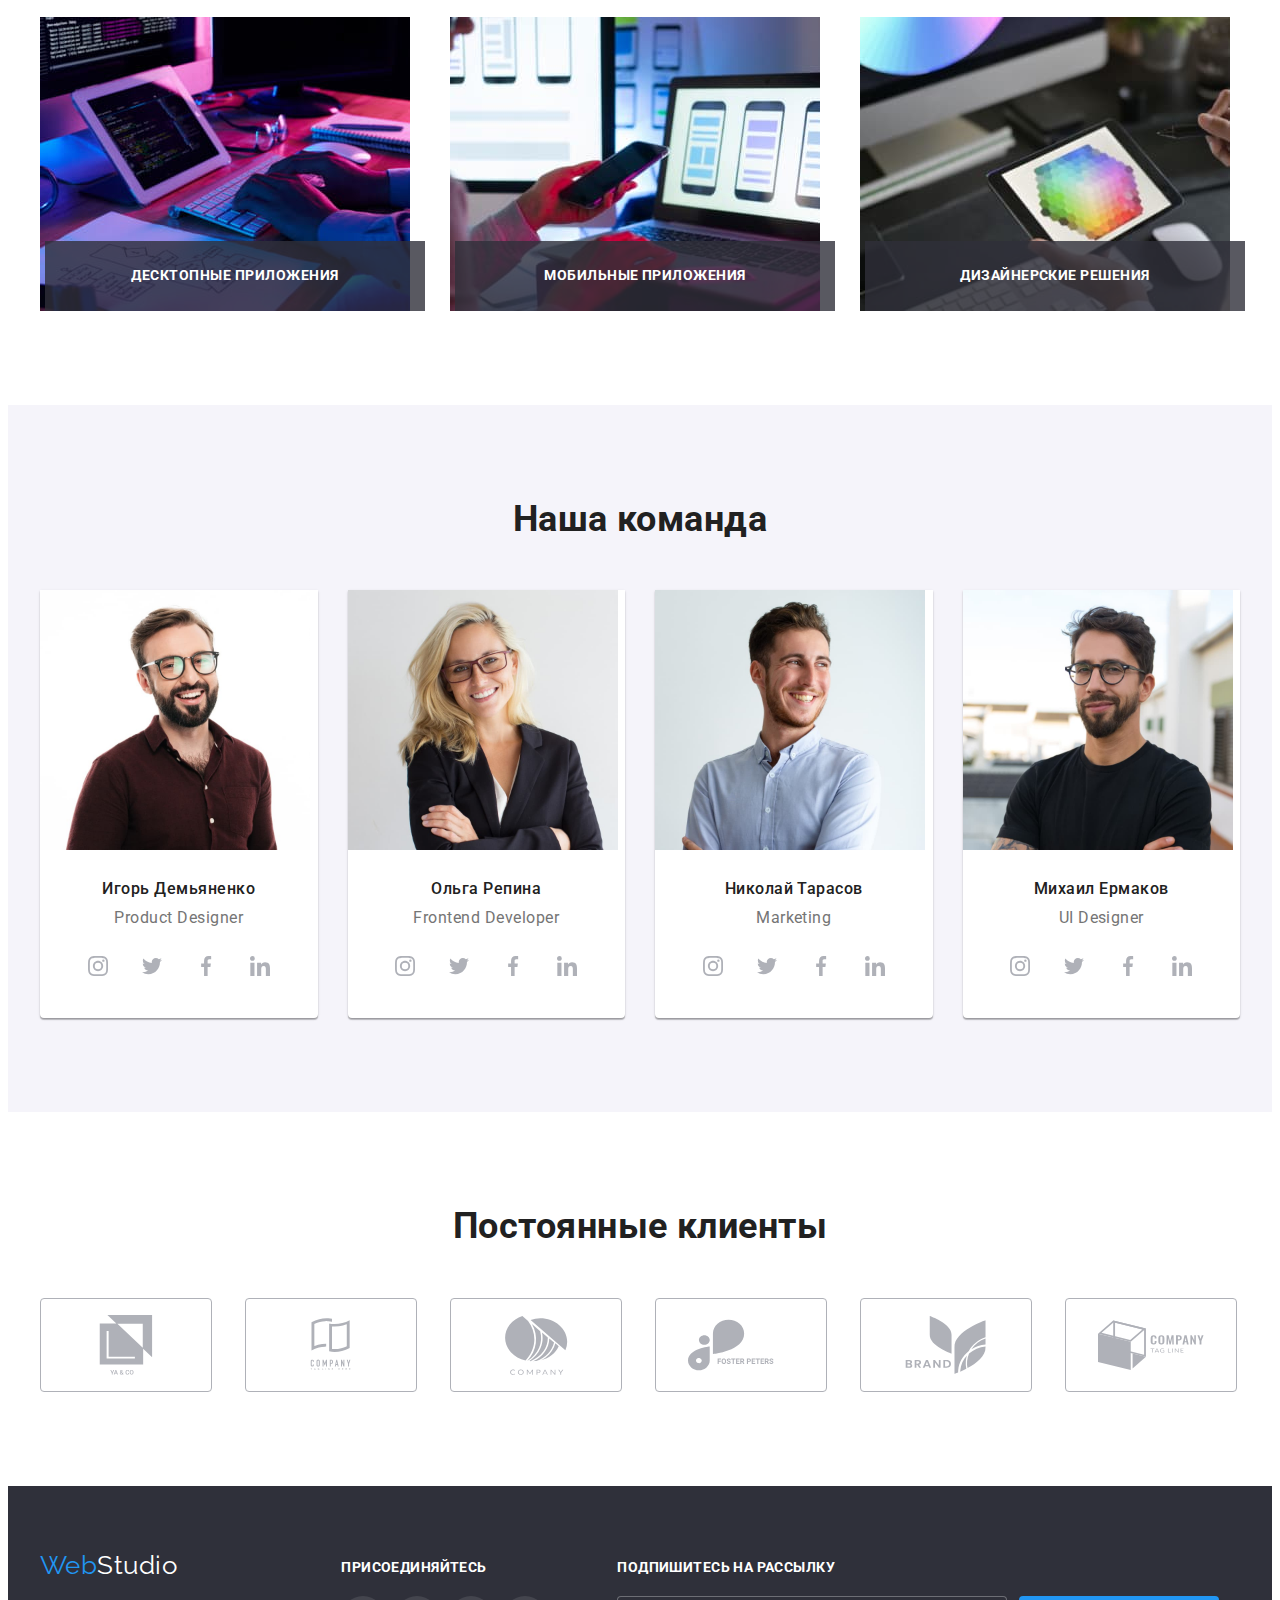
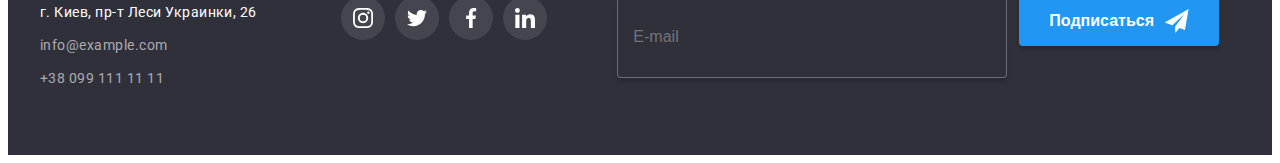
==== commit 65426720: "homework" ====
--- a/index.html
+++ b/index.html
@@ -75,6 +75,7 @@
           <button class="main-btn" data-modal-open type="button">
             Заказать услугу
           </button>
+          <!-- Модальное окно -->
           <div class="backdrop is-hidden" data-modal>
             <div class="modal">
               <button class="close-btn" data-modal-close type="button">
@@ -82,6 +83,78 @@
                   <use href="./images/icons.svg#icon-close"></use>
                 </svg>
               </button>
+              <div class="modal-form">
+                <p class="form-header">
+                  Оставьте свои данные, мы вам перезвоним
+                </p>
+                <form class="form-form">
+                  <p class="form-name">Имя</p>
+                  <label class="form-set">
+                    <input
+                      class="form-input"
+                      type="text"
+                      name="user-name"
+                      required
+                    />
+                    <svg class="form-icon" width="18px" height="18px">
+                      <use href="./images/icons.svg#form-person"></use>
+                    </svg>
+                  </label>
+                </form>
+                <form class="form-form">
+                  <p class="form-name">Телефон</p>
+                  <label class="form-set">
+                    <input
+                      class="form-input"
+                      type="tel"
+                      name="user-phone"
+                      required
+                    />
+                    <svg class="form-icon" width="18px" height="18px">
+                      <use href="./images/icons.svg#form-phone"></use>
+                    </svg>
+                  </label>
+                </form>
+                <form class="form-form">
+                  <p class="form-name">Почта</p>
+                  <label class="form-set">
+                    <input
+                      class="form-input"
+                      type="text"
+                      name="user-email"
+                      required
+                    />
+                    <svg class="form-icon" width="18px" height="18px">
+                      <use href="./images/icons.svg#form-email"></use>
+                    </svg>
+                  </label>
+                </form>
+                <form class="form-form">
+                  <p class="form-name">Комментарий</p>
+                  <label>
+                    <textarea
+                      class="form-input form-feedback"
+                      name="user-feedback"
+                      cols="30"
+                      rows="10"
+                      placeholder="Введите текст"
+                    ></textarea>
+                  </label>
+                </form>
+                <form class="form-form1">
+                  <label class="checkbox-form">
+                    <input class="check-form-hidden" type="checkbox" />
+                    <svg class="form-icon-checked" width="16px" height="15px">
+                      <use href="./images/icons.svg#form-checked"></use>
+                    </svg>
+                    <p class="form-agree">
+                      Соглашаюсь с рассылкой и принимаю
+                      <span class="form-agree-link">Условия договора</span>
+                    </p>
+                  </label>
+                </form>
+                <button class="form-submit-btn" type="submit">Отправить</button>
+              </div>
             </div>
           </div>
         </div>
@@ -580,6 +653,22 @@
             </li>
           </ul>
         </div>
+        <div class="footer-div">
+          <h2 class="footer-str">Подпишитесь на рассылку</h2>
+          <div class="footer-form-section">
+            <form>
+              <label>
+                <input class="footer-form" type="text" placeholder="E-mail" />
+              </label>
+            </form>
+            <button class="footer-btn" type="submit">
+              <span class="footer-btn-desc">Подписаться</span>
+              <svg class="footer-telegram" wigth="24px" height="24px">
+                <use href="./images/icons.svg#icon-telegram"></use>
+              </svg>
+            </button>
+          </div>
+        </div>
       </div>
     </footer>
     <script src="./js/modal.js"></script>
--- a/css/styles.css
+++ b/css/styles.css
@@ -286,6 +286,8 @@
     0 1px 1px rgba(0, 0, 0, 0.14),
     0 2px 1px rgba(0, 0, 0, 0.2);
 
+    border-radius: 4px;
+
 }
 
 .close-btn {
@@ -301,10 +303,186 @@
     align-items: center;
     
     cursor: pointer;
-    
+    transition: border-color 250ms cubic-bezier(0.4, 0, 0.2, 1);
     border: 1px solid rgba(0, 0, 0, 0.1);
     background-color: rgba(255, 255, 255, 1);
-    color: rgba(0, 0, 0, 1);
+    fill: rgba(0, 0, 0, 1);
+}
+
+.close-btn:hover,
+.close-btn:focus {
+    fill: var(--blue-color);
+}
+
+.modal-form {
+    padding: 40px;
+}
+
+.form-header {
+    font-family: var(--main-fonts);
+    font-weight: 700;
+    font-size: 20px;
+    line-height: 1.15;
+    color: var(--secondary-txt-cl);
+    margin: 0;
+    margin-bottom: 12px;
+}
+
+.form-form {
+    margin-top: 10px;
+}
+
+.form-form1 {
+    margin-top: 20px;
+}
+
+.form-name {
+    font-family: var(--main-fonts);
+    font-weight: 400;
+    font-size: 14px;
+    line-height: 1.16;
+    color: var(--accent-txt-cl);
+    margin: 0;
+    margin-bottom: 4px;
+}
+
+
+.checkbox-form {
+    display: flex;
+    justify-content: center;
+    align-items: center;
+    
+}
+
+.check-form-hidden {
+    -webkit-appearance: none;
+    -moz-appearance: none;
+    appearance: none;
+    position: absolute;
+}
+
+.check-form-hidden:checked + .form-icon-checked {
+    background-color: var(--blue-color);
+   
+    border: transparent;
+    outline: transparent;
+    background-origin: border-box;
+}
+
+.form-icon-checked {
+    fill: #ffffff;
+    width: 16px;
+    height: 15px;
+    
+    border:1px solid var(--secondary-txt-cl);
+    border-radius: 2px;
+    padding: 3px 2px;
+    margin-right: 9px;
+}
+
+.form-agree{
+    font-family: var(--main-fonts);
+    font-weight: 400;
+    font-size: 14px;
+    line-height: 1.7;
+    color: var(--accent-txt-cl);
+    margin: 0;
+
+}
+
+.form-agree-link {
+    color: var(--blue-color);
+    text-decoration: underline;
+    cursor: pointer;
+}
+
+.form-submit-btn {
+    display: flex;
+    align-items: center;
+    justify-content: center;
+    margin-top: 30px;
+    /* margin-bottom: 40px; */
+    margin-left: auto;
+    margin-right: auto;
+    padding: 10px 55px;
+    width: 200px;
+    height: 50px;
+    background-color: var(--blue-color);
+    border-color: transparent;
+    border-radius: 4px;
+    color: #FFFFFF;
+    cursor: pointer;
+    transition: border-color 250ms cubic-bezier(0.4, 0, 0.2, 1);
+    box-shadow: 0px 4px 4px rgb(0 0 0 / 15%);
+}
+
+.form-submit-btn:hover, 
+.form-submit-btn:focus {
+    background-color: #188CE8;
+        box-shadow: 0px 4px 4px rgba(0, 0, 0, 0.15);
+}
+
+/* .form-name:not(:first-child) {
+    margin-top: 10px;
+} */
+.form-set {
+    display: block;
+    position: relative;
+    width: 448px;
+    height: 40px;
+    
+}
+
+.form-icon {
+    position: absolute;
+    top: 15px;
+    left: 14px;
+    width: 18px;
+    height: 18px;
+    fill: var(--secondary-txt-cl);
+
+    transform: translateY(-25%);
+}
+
+
+.form-input {
+    display: block;
+    width: 448px;
+    height: 40px;
+    border: 1px solid rgba(33, 33, 33, 0.2);
+    border-radius: 4px;
+    padding: 14px 15px;
+    cursor: pointer;
+    outline: transparent;
+    transition: border-color 250ms cubic-bezier(0.4, 0, 0.2, 1);
+}
+
+.form-input:not(:last-child) {
+    padding-left: 42px;
+}
+
+.form-input:focus-within + .form-icon {
+    fill: var(--blue-color);
+}
+
+.form-input:focus, 
+.form-input:hover {
+    border-color: var(--blue-color);
+}
+
+.form-input:focus + .form-icon,
+.form-input:hover + .form-icon {
+    fill: var(--blue-color);
+}
+
+
+
+
+
+.form-feedback {
+    width: 448px;
+    height: 120px;
+    resize: none;
 }
 /* Секция About */
 
@@ -620,6 +798,7 @@
 }
 .footer-str {
     margin: 0px;
+    margin-bottom: 20px;
     font-family: var(--main-fonts);
     font-weight: 700;
     font-size: 14px;
@@ -631,7 +810,7 @@
 }
 
 .footer-list {
-    margin-top: 20px;
+    margin: 0px;
 }
 
 .footer-media {
@@ -642,6 +821,59 @@
     background-color:  rgba(255, 255, 255, 0.1);
     border-radius: 50%;
 
+}
+
+.footer-form {
+    width: 358px;
+    height: 50px;
+    padding: 15px;
+    font-size: 16px;
+    line-height: 1.25;
+    font-weight: 400;
+    background-color: var(--secondary-bg-cl);
+    border-radius: 4px;
+    border: 1px solid rgba(255, 255, 255, 0.3);
+    box-shadow: 0 4px 4px rgba(0, 0, 0, 0.15);
+    margin-right: 12px;
+}
+
+.footer-btn {
+    display: flex;
+    justify-content: center;
+    align-items: center;
+    padding: 10px 29px;
+    background-color:  var(--blue-color);
+    
+    width: 200px;
+    height: 50px;
+transition: border-color 250ms cubic-bezier(0.4, 0, 0.2, 1);
+    border-radius: 4px;
+    box-shadow: 0px 4px 4px rgba(0, 0, 0, 0.15);
+    border: 1px solid transparent;
+    cursor: pointer;
+}
+
+.footer-btn:hover,
+.footer-btn:focus {
+    background-color: #188CE8;
+        box-shadow: 0px 4px 4px rgba(0, 0, 0, 0.15);
+}
+
+.footer-btn-desc {
+    font-size: 16px;
+    font-weight: 700;
+    line-height: 1.87;
+    color: #FFFFFF;
+    margin-right: 10px;
+    
+}
+
+.footer-form-section {
+    display: flex;
+}
+
+.footer-telegram {
+    fill: #FFFFFF;
 }
 
 /* New page */
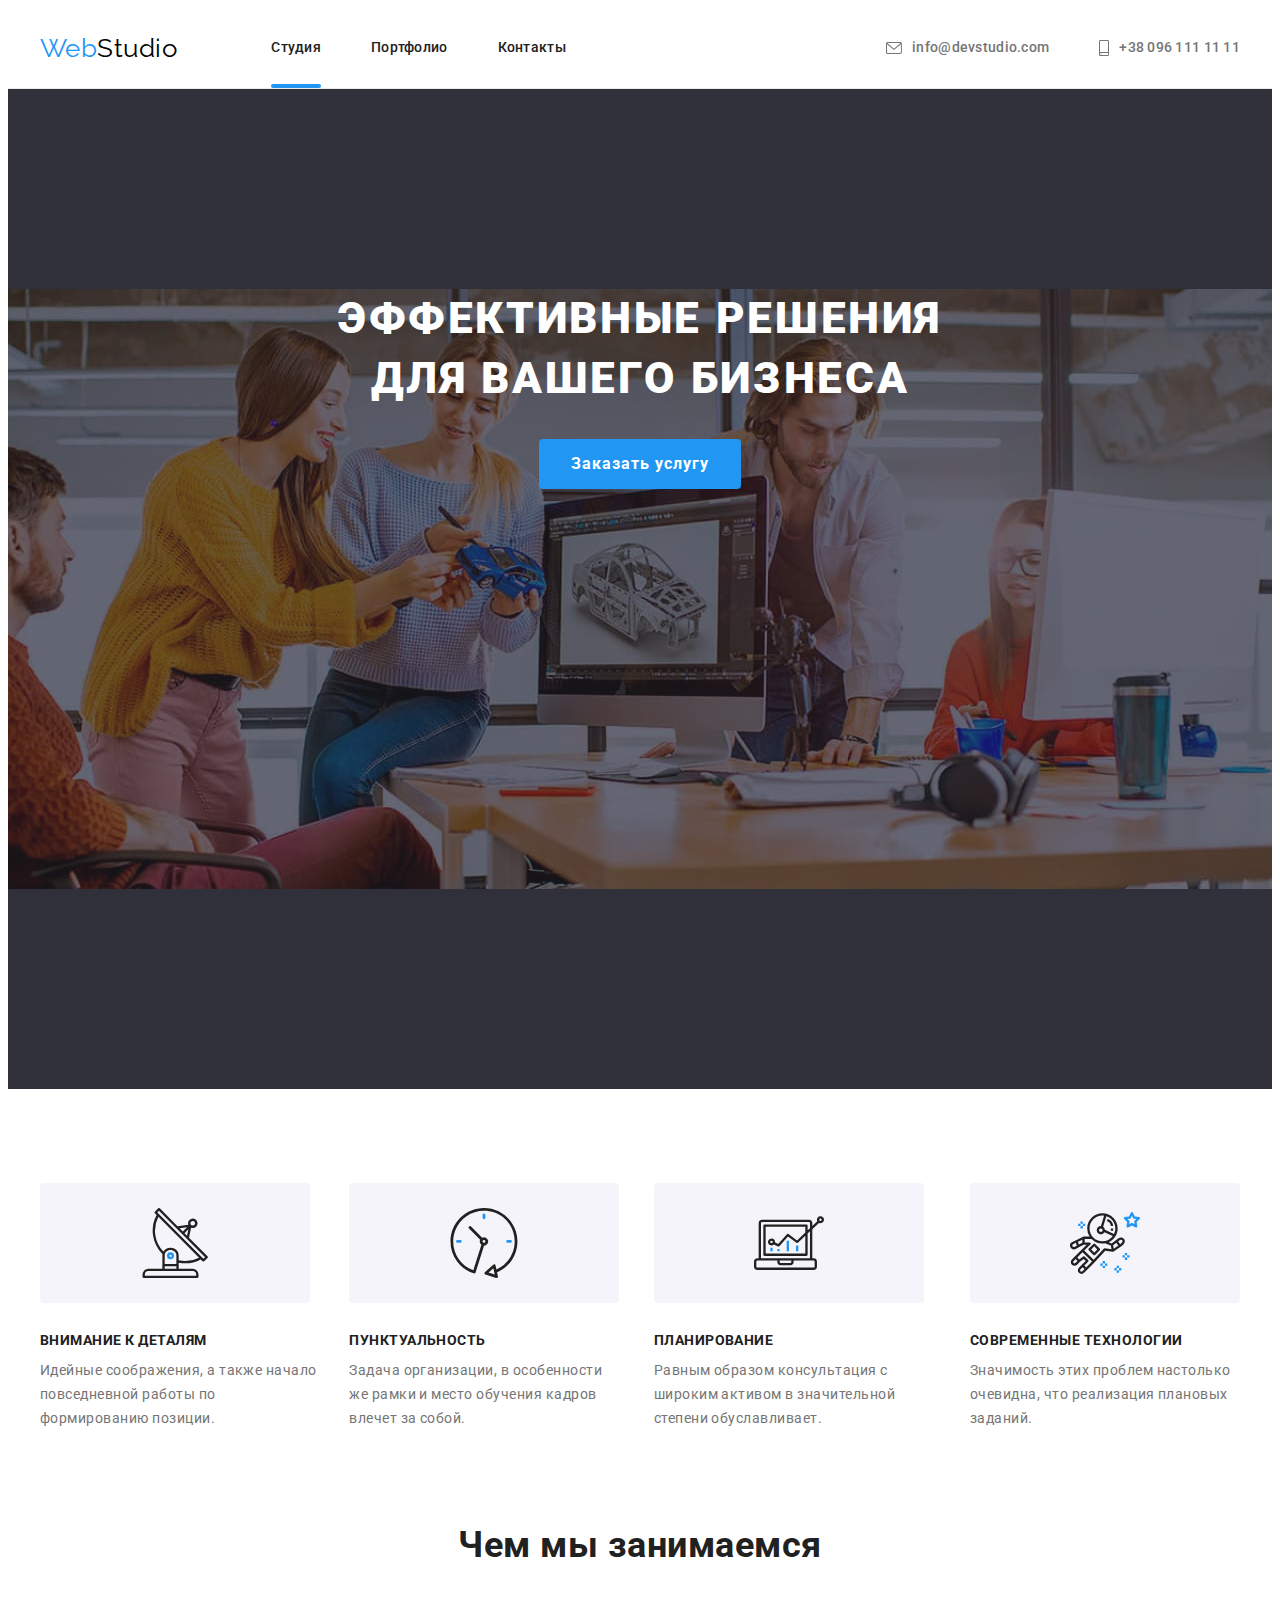
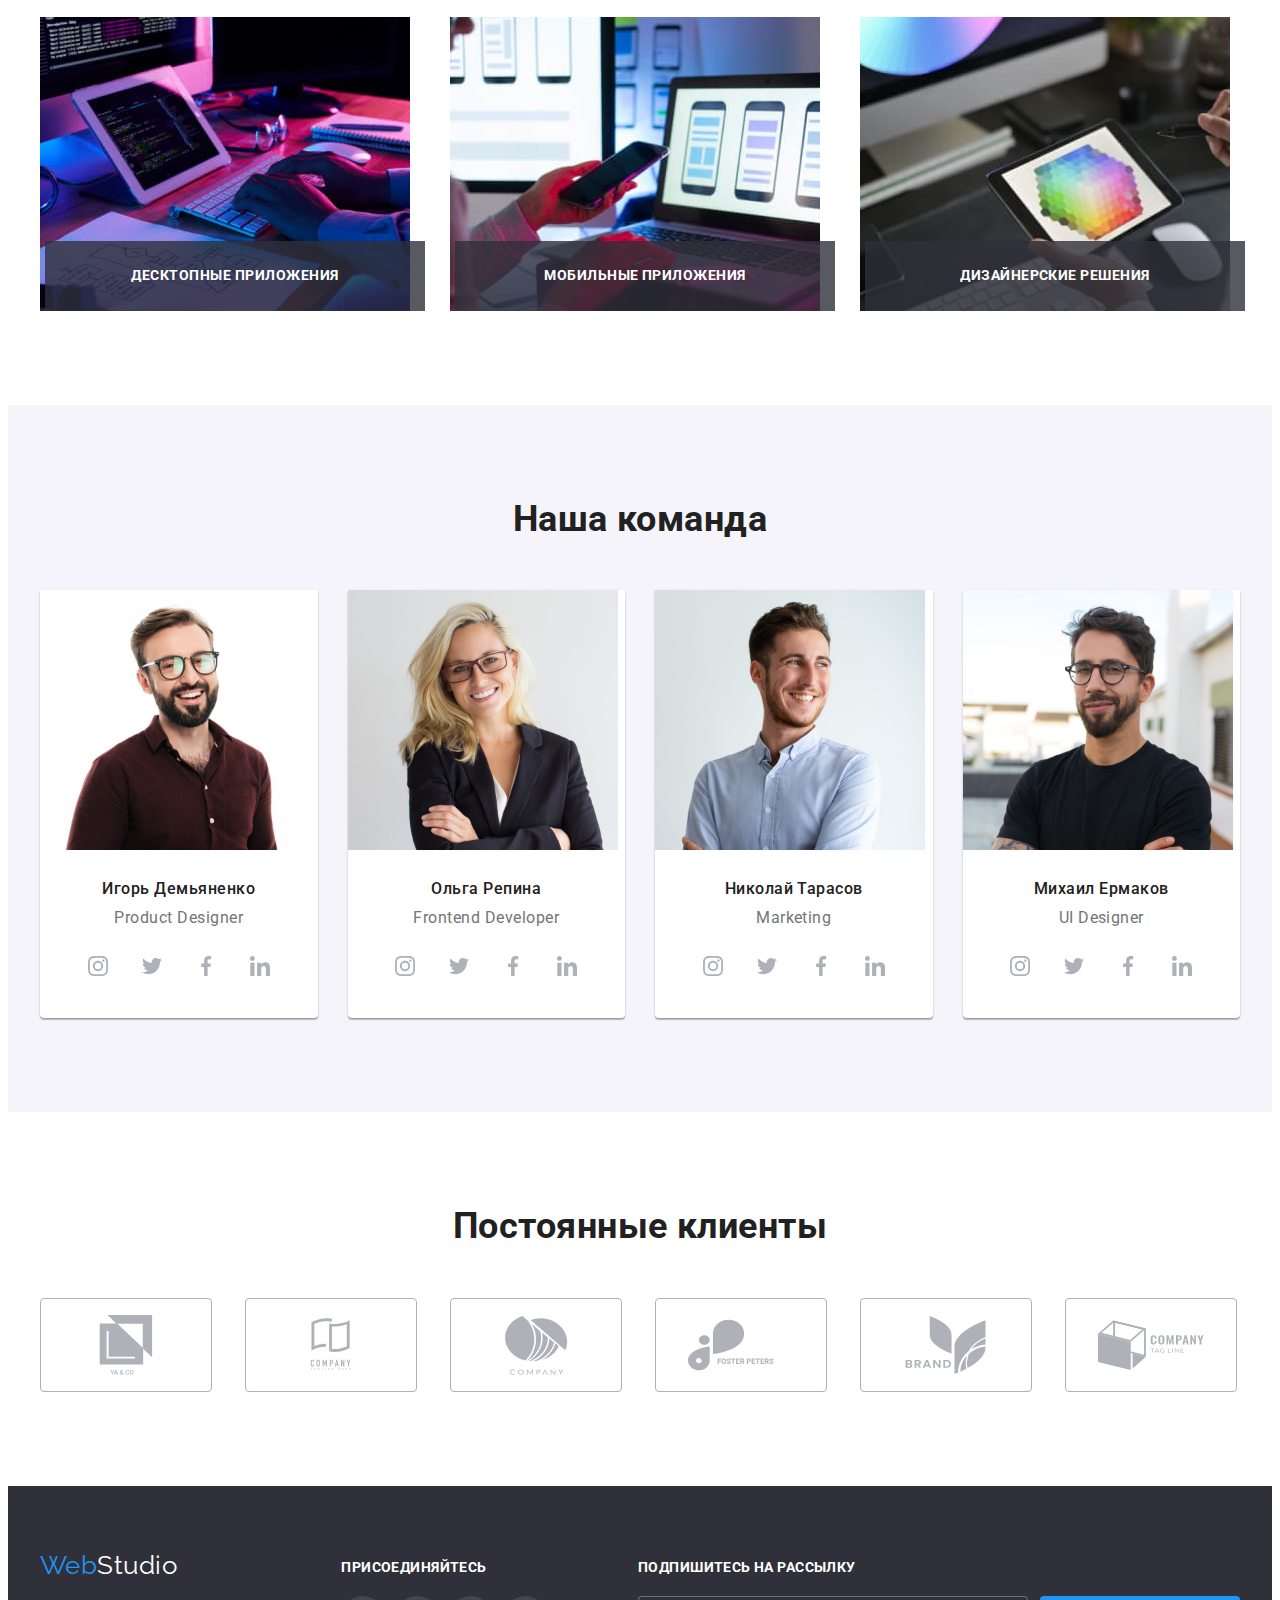
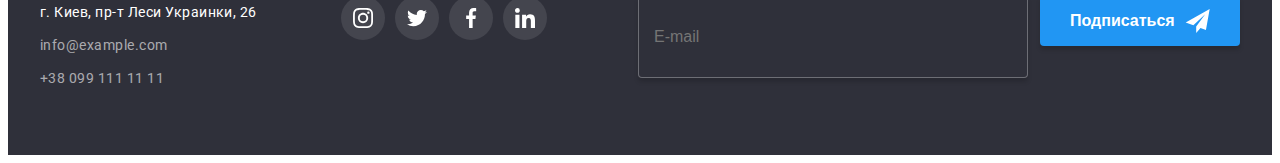
==== commit 79e64612: "+" ====
--- a/index.html
+++ b/index.html
@@ -653,7 +653,7 @@
             </li>
           </ul>
         </div>
-        <div class="footer-div">
+        <div class="footer-div footer-div-subcribe">
           <h2 class="footer-str">Подпишитесь на рассылку</h2>
           <div class="footer-form-section">
             <form>
@@ -661,7 +661,7 @@
                 <input class="footer-form" type="text" placeholder="E-mail" />
               </label>
             </form>
-            <button class="footer-btn" type="submit">
+            <button class="footer-btn" type="button">
               <span class="footer-btn-desc">Подписаться</span>
               <svg class="footer-telegram" wigth="24px" height="24px">
                 <use href="./images/icons.svg#icon-telegram"></use>
--- a/css/styles.css
+++ b/css/styles.css
@@ -796,6 +796,14 @@
     padding-left: 70px;
     padding-top: 10px;
 }
+
+.footer-div-subcribe {
+    padding: 0;
+    padding-top: 10px;
+    margin-right: 0;
+    margin-left: auto;
+}
+
 .footer-str {
     margin: 0px;
     margin-bottom: 20px;
@@ -846,7 +854,7 @@
     
     width: 200px;
     height: 50px;
-transition: border-color 250ms cubic-bezier(0.4, 0, 0.2, 1);
+    transition: border-color 250ms cubic-bezier(0.4, 0, 0.2, 1);
     border-radius: 4px;
     box-shadow: 0px 4px 4px rgba(0, 0, 0, 0.15);
     border: 1px solid transparent;
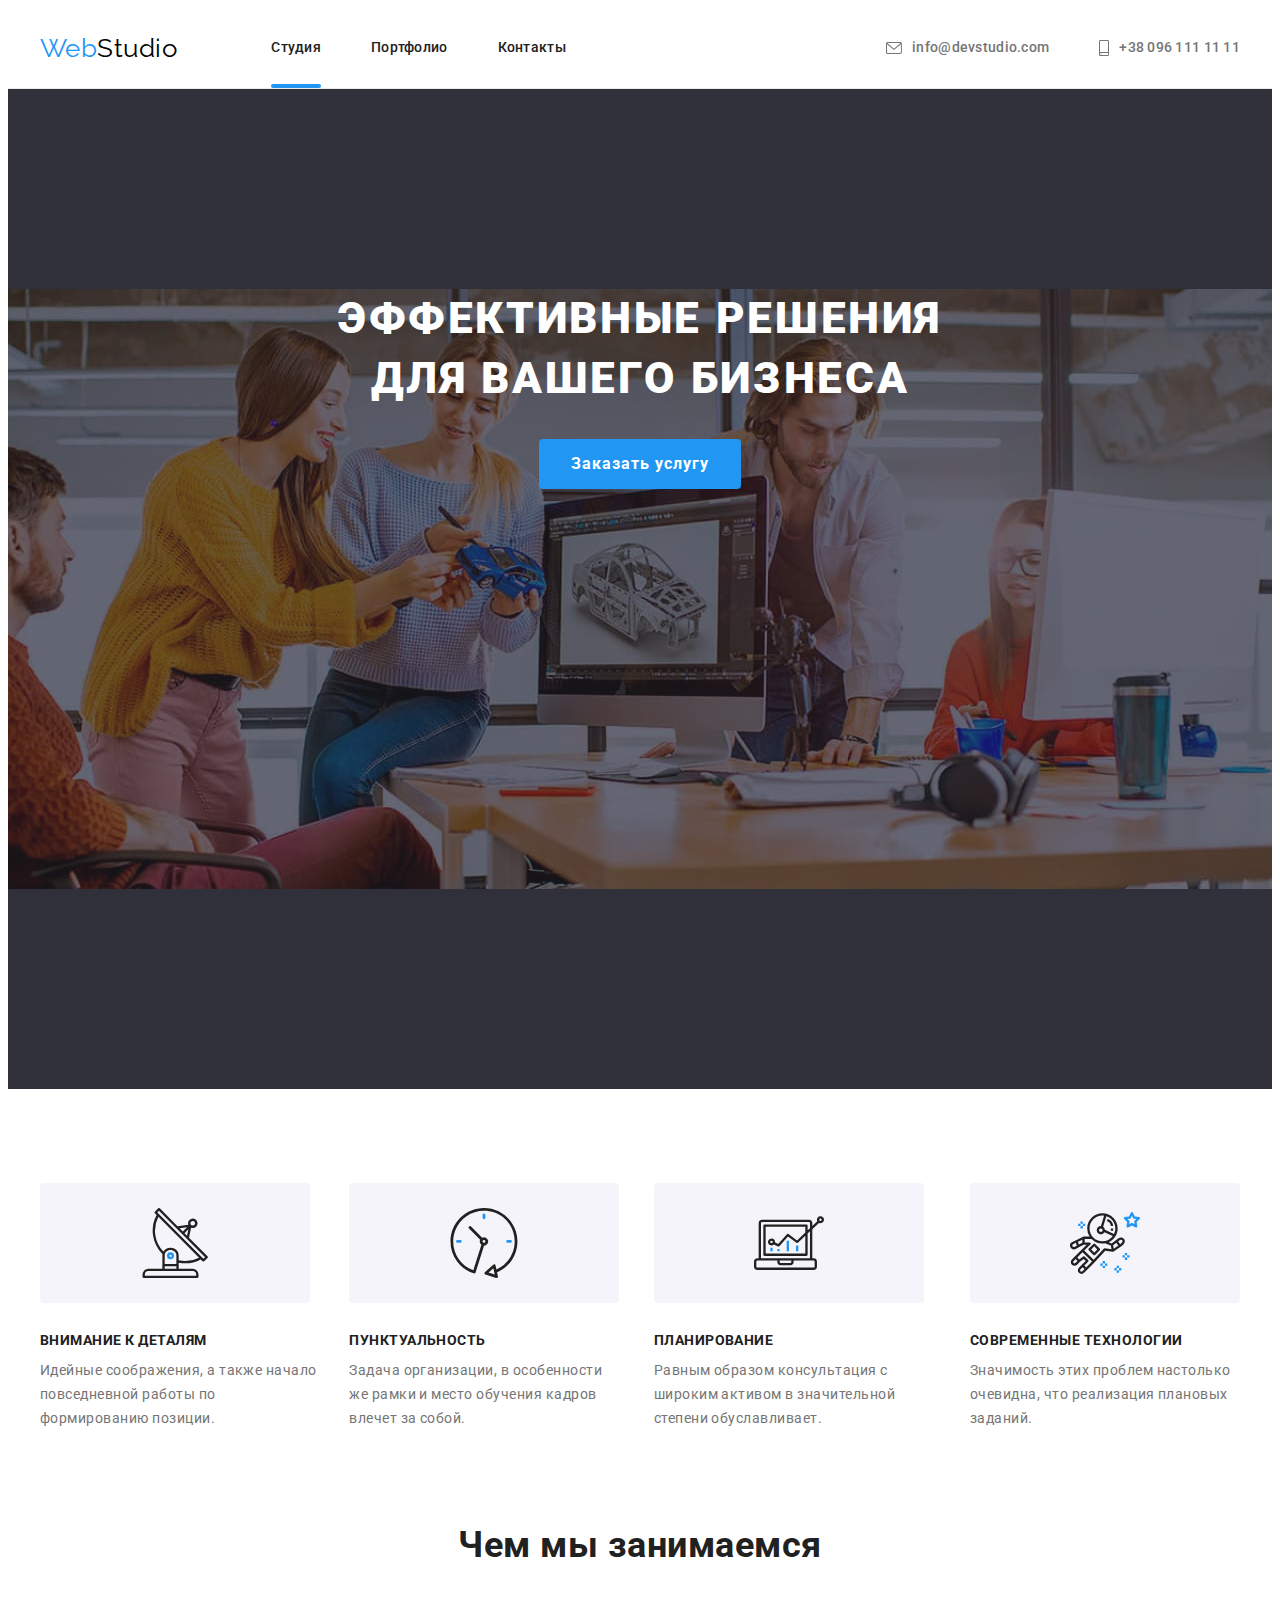
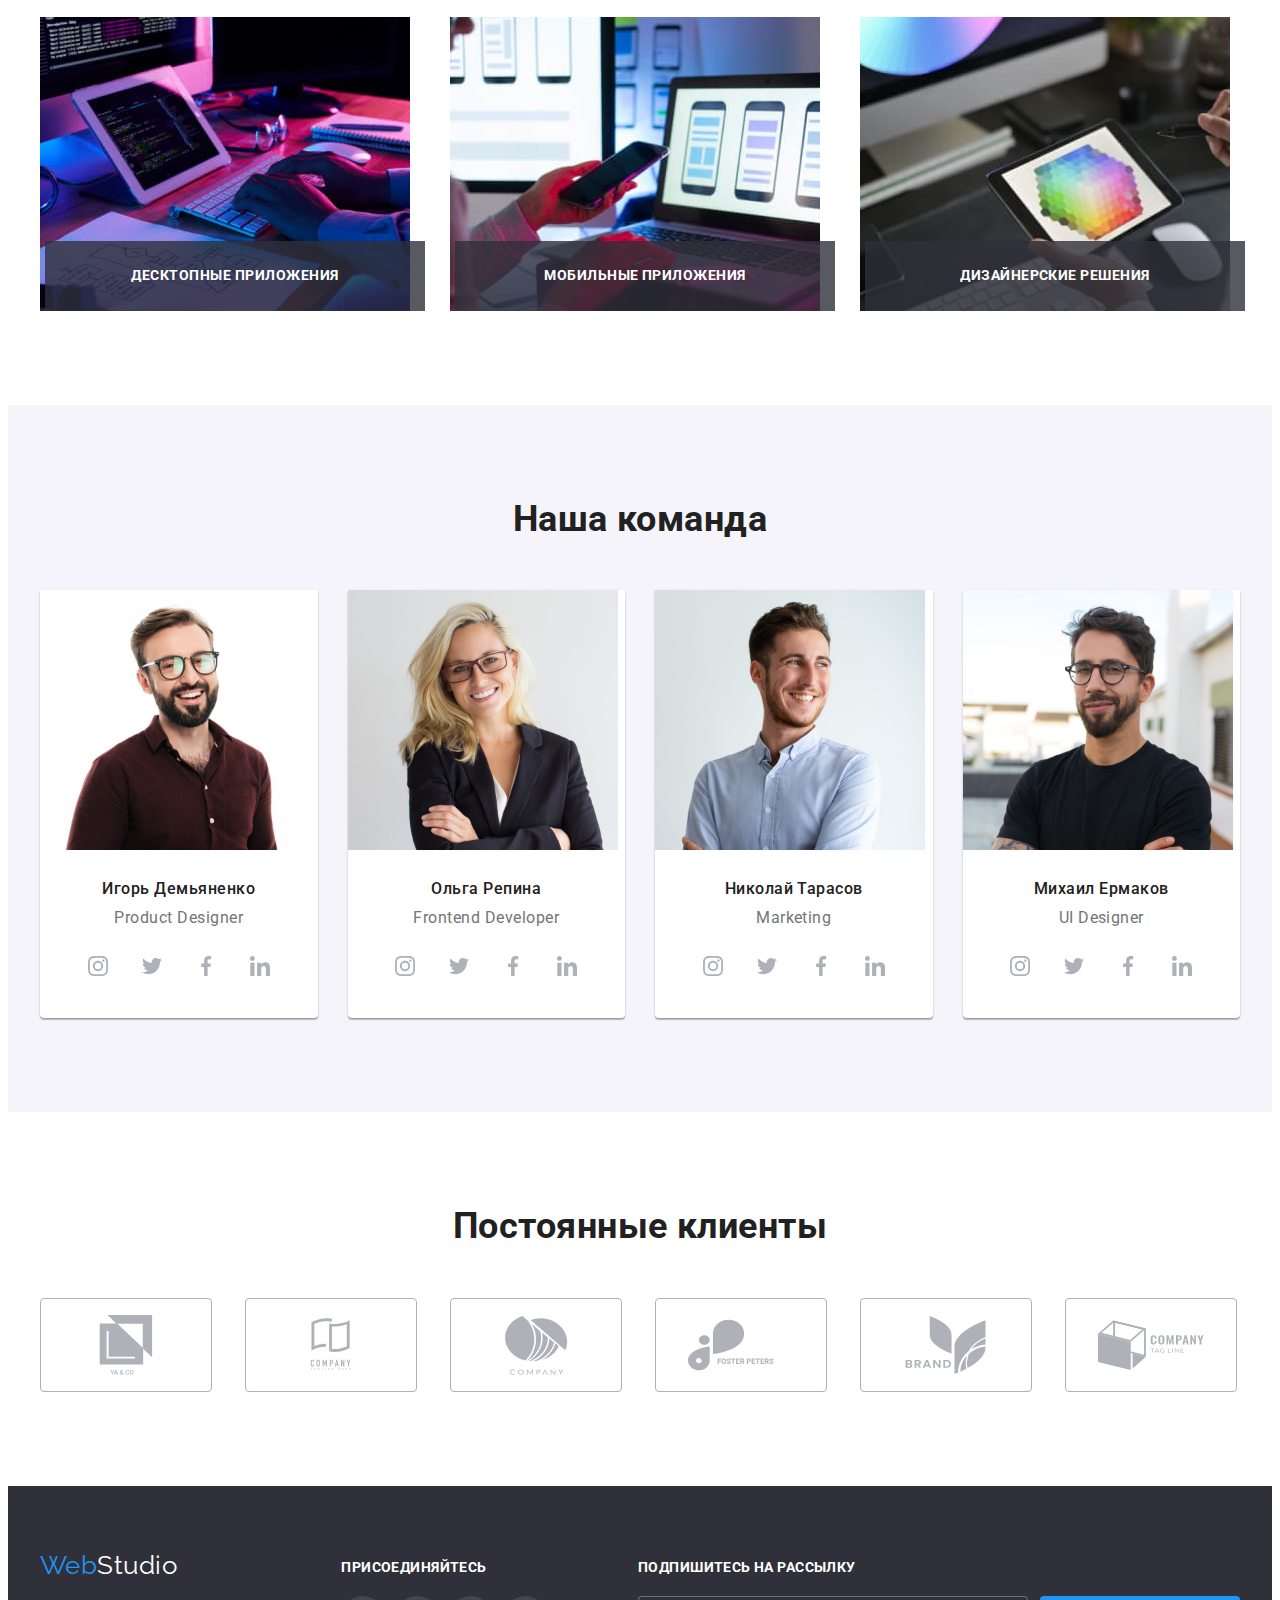
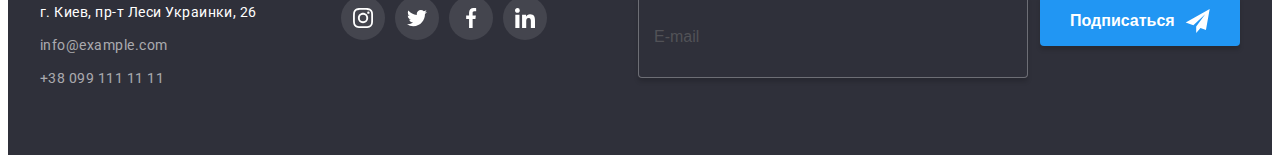
==== commit bf799677: "hw1" ====
--- a/index.html
+++ b/index.html
@@ -90,43 +90,49 @@
                 <form class="form-form">
                   <p class="form-name">Имя</p>
                   <label class="form-set">
-                    <input
-                      class="form-input"
-                      type="text"
-                      name="user-name"
-                      required
-                    />
-                    <svg class="form-icon" width="18px" height="18px">
-                      <use href="./images/icons.svg#form-person"></use>
-                    </svg>
+                    <span class="form-input-position">
+                      <input
+                        class="form-input"
+                        type="text"
+                        name="user-name"
+                        required
+                      />
+                      <svg class="form-icon" width="18px" height="18px">
+                        <use href="./images/icons.svg#form-person"></use>
+                      </svg>
+                    </span>
                   </label>
                 </form>
                 <form class="form-form">
                   <p class="form-name">Телефон</p>
                   <label class="form-set">
-                    <input
-                      class="form-input"
-                      type="tel"
-                      name="user-phone"
-                      required
-                    />
-                    <svg class="form-icon" width="18px" height="18px">
-                      <use href="./images/icons.svg#form-phone"></use>
-                    </svg>
+                    <span class="form-input-position">
+                      <input
+                        class="form-input"
+                        type="tel"
+                        name="user-phone"
+                        required
+                      />
+                      <svg class="form-icon" width="18px" height="18px">
+                        <use href="./images/icons.svg#form-phone"></use>
+                      </svg>
+                    </span>
                   </label>
                 </form>
                 <form class="form-form">
                   <p class="form-name">Почта</p>
                   <label class="form-set">
-                    <input
-                      class="form-input"
-                      type="text"
-                      name="user-email"
-                      required
-                    />
-                    <svg class="form-icon" width="18px" height="18px">
-                      <use href="./images/icons.svg#form-email"></use>
-                    </svg>
+                    <span class="form-input-position">
+                      <input
+                        class="form-input"
+                        type="text"
+                        name="user-email"
+                        required
+                      />
+                      <svg class="form-icon" width="18px" height="18px">
+                        <use href="./images/icons.svg#form-email"></use>
+                      </svg>
+                    </span>
                   </label>
                 </form>
                 <form class="form-form">
--- a/css/styles.css
+++ b/css/styles.css
@@ -339,7 +339,7 @@
 .form-name {
     font-family: var(--main-fonts);
     font-weight: 400;
-    font-size: 14px;
+    font-size: 12px;
     line-height: 1.16;
     color: var(--accent-txt-cl);
     margin: 0;
@@ -407,6 +407,11 @@
     padding: 10px 55px;
     width: 200px;
     height: 50px;
+    font-family: var(--main-fonts);
+    font-weight: 700;
+    font-size: 16px;
+    line-height: 1.87;
+    letter-spacing: 0.06em;
     background-color: var(--blue-color);
     border-color: transparent;
     border-radius: 4px;
@@ -427,25 +432,33 @@
 } */
 .form-set {
     display: block;
-    position: relative;
+   
     width: 448px;
     height: 40px;
     
 }
 
+.form-input-position {
+    position: relative;
+    /* top: 50%;
+    left: 14px;
+    transform: translate(-50%); */
+}
+
 .form-icon {
     position: absolute;
-    top: 15px;
+    top: 50%;
     left: 14px;
     width: 18px;
     height: 18px;
     fill: var(--secondary-txt-cl);
 
-    transform: translateY(-25%);
+    transform: translateY(-50%);
 }
 
 
 .form-input {
+    /* position: relative; */
     display: block;
     width: 448px;
     height: 40px;
@@ -483,7 +496,15 @@
     width: 448px;
     height: 120px;
     resize: none;
-}
+    font-size: 12px;
+    color: var(--secondary-txt-cl);
+    
+}
+
+::placeholder {
+    color:rgba(117, 117, 117, 0.5); ;
+}
+
 /* Секция About */
 
 .visually-hidden {
@@ -832,6 +853,7 @@
 }
 
 .footer-form {
+    color: #FFFFFF;
     width: 358px;
     height: 50px;
     padding: 15px;
@@ -843,6 +865,11 @@
     border: 1px solid rgba(255, 255, 255, 0.3);
     box-shadow: 0 4px 4px rgba(0, 0, 0, 0.15);
     margin-right: 12px;
+    outline: transparent;
+}
+
+.footer-form:focus {
+    border-color: var(--blue-color);
 }
 
 .footer-btn {
